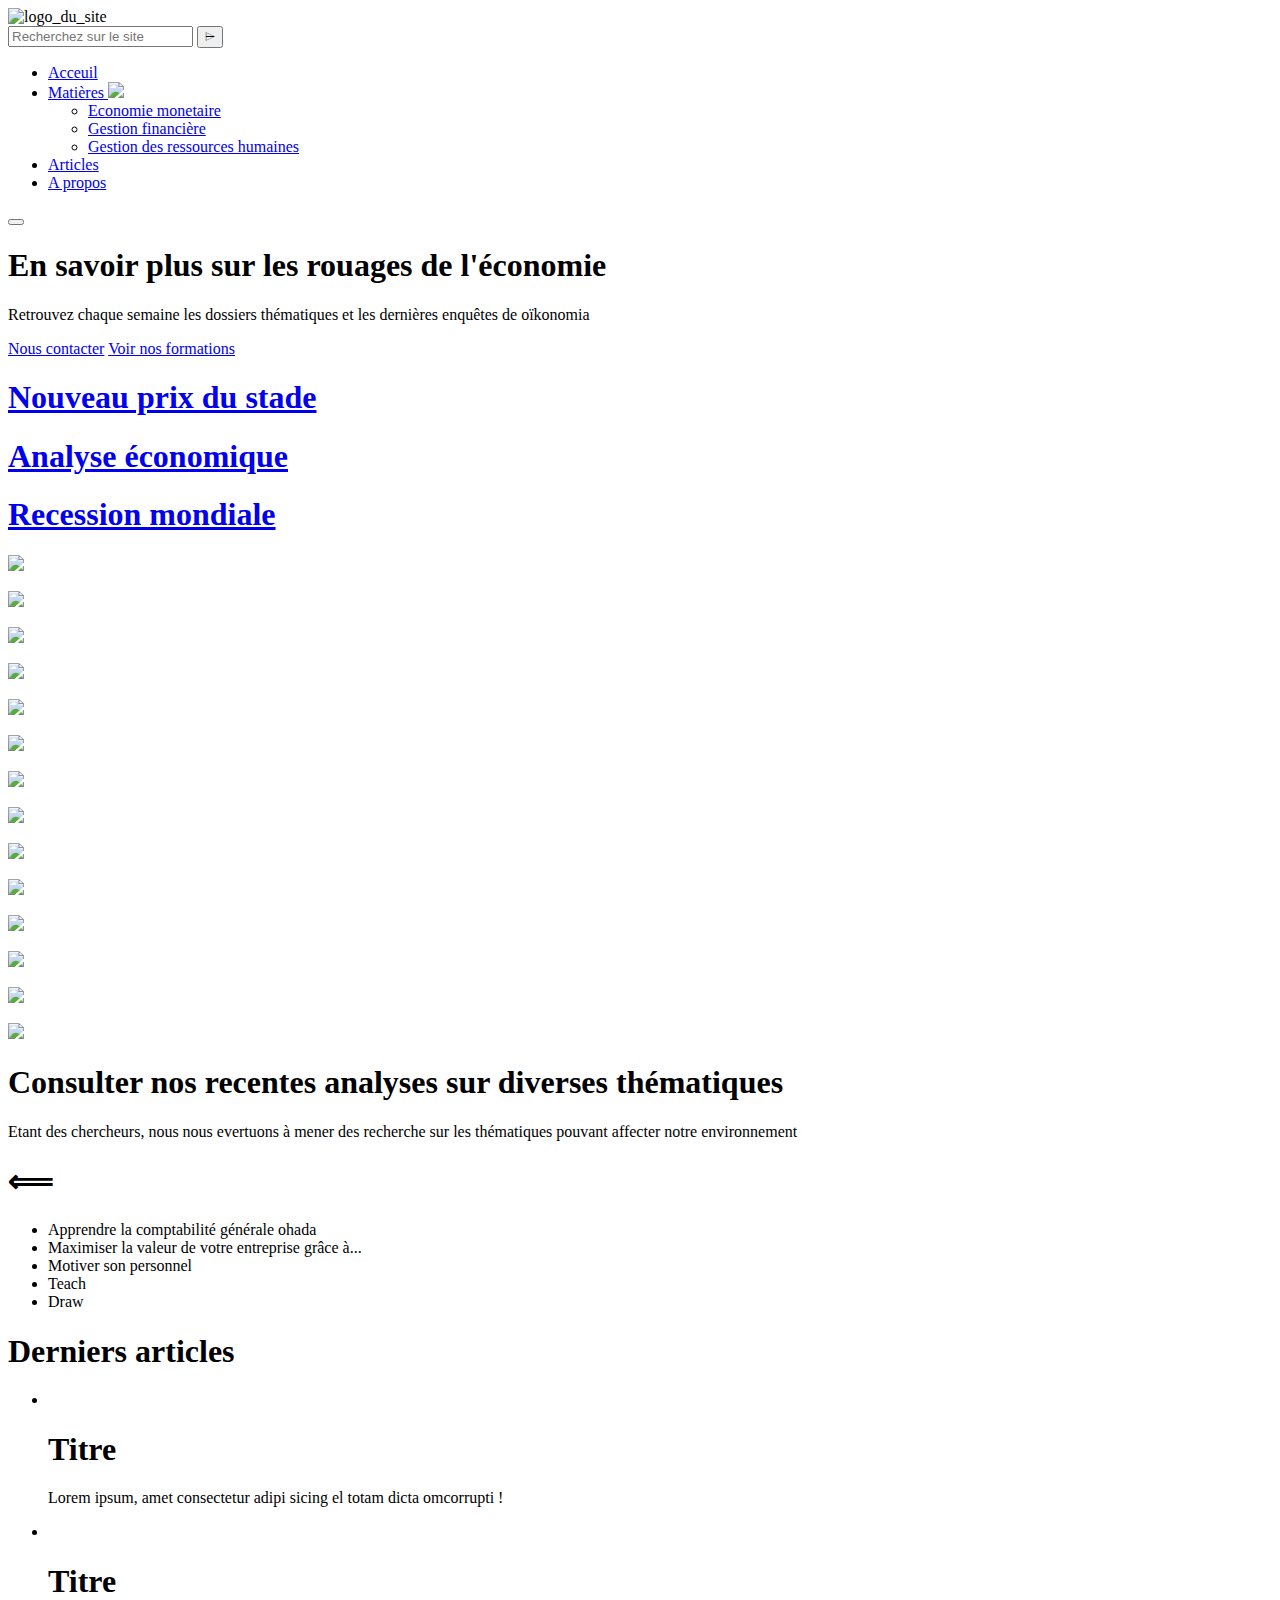
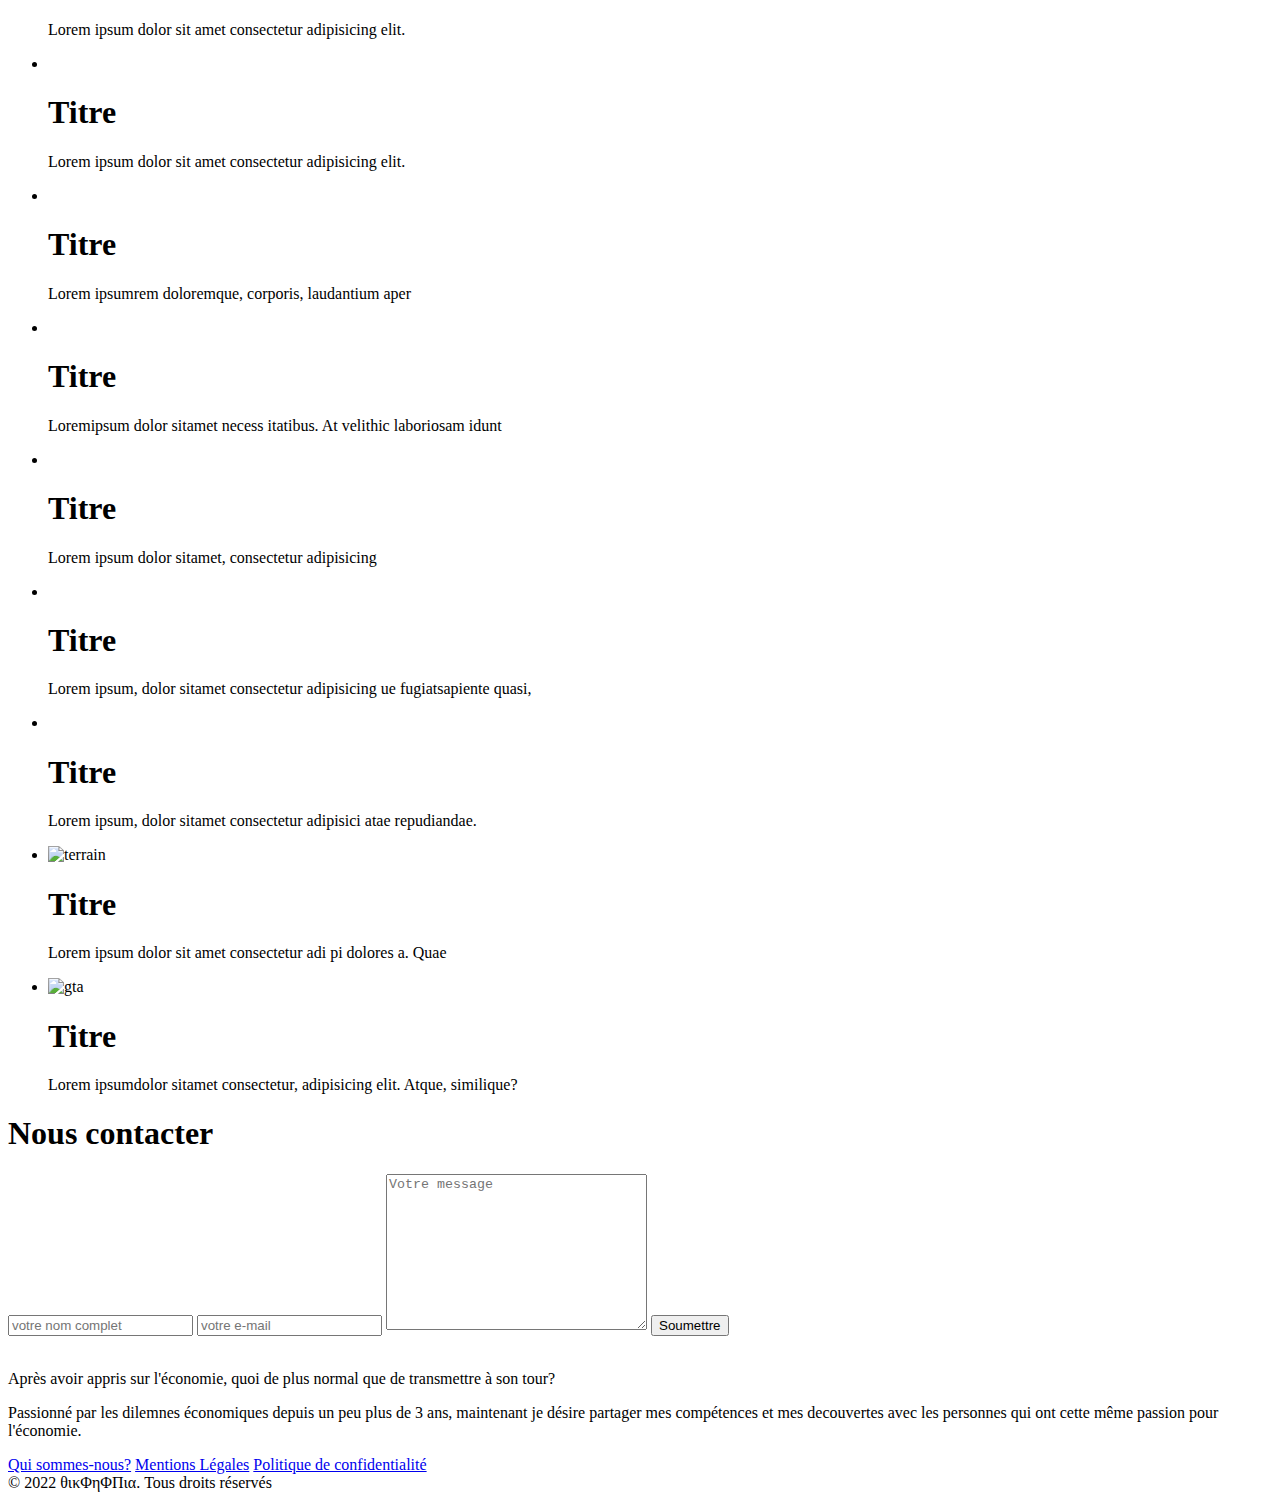
==== index.html @ cb66d0c6 "Add files via upload" ====
<!DOCTYPE html>
<html lang="fr">
<head>
    <meta charset="UTF-8">
    <meta http-equiv="X-UA-Compatible" content="IE=edge">
    <meta name="viewport" content="width=device-width, initial-scale=1.0">
    <title>Eco</title>
    <link rel="shortcut icon" href="icones/oikonomia-logo.svg" type="image/x-icon">

    <!--  -->
    <link rel="stylesheet" href="Owl_carousel/owl.carousel.min.css">
    <link rel="stylesheet" href="Owl_carousel/owl.theme.default.min.css">
    <!--  -->
    <link rel="stylesheet" href="style-1.css">
    <link rel="stylesheet" href="searchbar-style.css">
    <link rel="stylesheet" href="style-main-accueil.css">
    <link rel="stylesheet" href="css-deuxièmeSection.css">
    <link rel="stylesheet" href="css-troisièmeSection.css">
    <link rel="stylesheet" href="style-last.css">
</head>
<body class="scroll-up">
    <header class="header">
        <div class="logo">
            <div>
                <img src="icones/oikos-logos.svg" alt="logo_du_site">
                <!-- <span class="logo-icon"></span> -->
                <!-- <a href="#">&#x03b8;&#x03b9;&#x03ba;&#x03a6;&#x03b7;&#x03a6;&#x03a0;&#x03b9;&#x03b1;</a> -->
            </div>
            <div class="search">
                <div class="icon"></div>
                <form action="#" method="get" id="form-search">
                    <input type="search" name="searchBar" placeholder="Recherchez sur le site" required>
                    <button type="submit" name="btnSearchBar" class="btn">&#x2332;</button>
                </form>
            </div>
        </div>
        <div class="nav">
            <ul class="menu">
                <li class="menu-item"><a href="#" class="link">Acceuil</a></li>
                <li class="menu-item">
                    <a class="sub-btn" href="#">Matières <img src="icones/chevron-bas.svg"></a>
                    <ul class="sub-menu">
                        <li class="sub-item"><a href="#" class="link">Economie monetaire</a></li>
                        <li class="sub-item"><a href="#" class="link">Gestion financière</a></li>
                        <li class="sub-item"><a href="#" class="link">Gestion des ressources humaines</a></li>
                    </ul>
                </li>
                <li class="menu-item"><a href="#" class="link">Articles</a></li>
                <li class="menu-item"><a href="#" class="link">A propos</a></li>
            </ul>
        </div>
        <button class="menu-btn">
                <span class="bar"></span>
        </button>
    </header>

    <main class="main-site main-acceuil">
        <section class="first-section">
            <article class="main-intro"> 
                <div> 
                    <h1 class="titre_accueil">En savoir plus sur les rouages de l'économie</h1>
                    <p>Retrouvez chaque semaine les dossiers thématiques et les
                        dernières enquêtes de oïkonomia
                    </p>
                    <div class="bouton_accueil">
                        <a href="#contactBlock" class="boutton">Nous contacter</a>
                        <a href="#" class="boutton">Voir nos formations</a>
                    </div>
                </div>
            </article>
        </section>
        <section>
            <article class="recent-top-article">
                <a href="#" class="container-recent-article">
                    <h1 class="titre-pub">Nouveau prix du stade</h1>
                    <i class="dateur"></i>
                </a>
                <div class="flex">
                    <a href="#" class="container-recent-article block-1">
                        <h1 class="titre-pub">Analyse économique</h1>
                        <i class="dateur"></i>
                    </a>
                    <a href="#" class="container-recent-article block-2">
                        <h1 class="titre-pub">Recession mondiale</h1>
                        <i class="dateur"></i>
                    </a>
                </div>
            </article>
            <article class="second-article">
                <div class="container owl-carousel-art owl-theme">
                    <p class="card item">
                        <img src="images/carousel-1/card1.jpg">
                    </p>
                    <p class="card item">
                        <img src="images/carousel-1/card2.png">
                    </p>
                    <p class="card item">
                        <img src="images/carousel-1/card3.jfif">
                    </p>
                    <p class="card item">
                        <img src="images/carousel-1/card4.jpg">
                    </p>
                    <p class="card item">
                        <img src="images/carousel-1/card5.JPG">
                    </p>
                    <p class="card item">
                        <img src="images/carousel-1/card1.jpg">
                    </p>
                    <p class="card item">
                        <img src="images/carousel-1/card2.png">
                    </p>
                </div>
                <div class="container owl-carousel-art owl-theme">
                    <p class="card item">
                        <img src="images/carousel-1/card5.jpg">
                    </p>
                    <p class="card item">
                        <img src="images/carousel-1/card2.png">
                    </p>
                    <p class="card item">
                        <img src="images/carousel-1/card4.jpg">
                    </p>
                    <p class="card item">
                        <img src="images/carousel-1/card1.jpg">
                    </p>
                    <p class="card item">
                        <img src="images/carousel-1/card5.JPG">
                    </p>
                    <p class="card item">
                        <img src="images/carousel-1/card2.png">
                    </p>
                    <p class="card item">
                        <img src="images/carousel-1/card3.jfif">
                    </p>
                </div>
            </article>
            <article class="third-article">
                <div> 
                    <h1>Consulter nos recentes analyses sur diverses thématiques</h1>
                    <p>
                        Etant des chercheurs, nous nous evertuons à mener des recherche
                        sur les thématiques pouvant affecter notre environnement
                    </p>
                    <h1 class="arrow-left">&#x27f8</h1>
                </div>
                <ul class="table">
                    <li>Apprendre la comptabilité générale ohada</li>
                    <li>Maximiser la valeur de votre entreprise grâce à...</li>
                    <li>Motiver son personnel</li>
                    <li>Teach</li>
                    <li>Draw</li>
                </ul>
            </article>
            <article class="last-article">
                <h1>Derniers articles</h1>
                <ul class="container-last-article">
                    <li>
                        <img src="images/dernier-article/gamimg-naruto.webp" alt="">
                        <div class="content">
                            <h1>Titre</h1>
                            <p>
                                Lorem ipsum, amet consectetur adipi sicing
                                el totam dicta omcorrupti !
                            </p>
                            <i class="dateur"></i>
                        </div>
                    </li>
                    <li>
                        <img src="images/dernier-article/oikonomia-logo-2.png" alt="">
                        <div class="content">
                            <h1>Titre</h1>
                            <p>
                                Lorem ipsum dolor sit amet consectetur 
                                adipisicing elit.
                            </p>
                            <i class="dateur"></i>
                        </div>
                    </li>
                    <li>
                        <img src="images/dernier-article/photo_2022-08-28_07-38-25.jpg" alt="">
                        <div class="content">
                            <h1>Titre</h1>
                            <p>
                                Lorem ipsum dolor sit amet consectetur adipisicing
                                elit.
                            </p>
                            <i class="dateur"></i>
                        </div>
                    </li>
                    <li>
                        <img src="images/dernier-article/mago_2.jpg" alt="">
                        <div class="content">
                            <h1>Titre</h1>
                            <p>
                                Lorem ipsumrem doloremque, 
                                corporis, laudantium aper
                            </p>
                            <i class="dateur"></i>
                        </div>
                    </li>
                    <li>
                        <img src="images/dernier-article/grand_livre_negociation.png" alt="">
                        <div class="content">
                            <h1>Titre</h1>
                            <p>
                                Loremipsum dolor sitamet
                                necess itatibus. At velithic laboriosam idunt
                            </p>
                            <i class="dateur"></i>
                        </div>
                    </li>
                    <li>
                        <img src="images/Slider3.jpg" alt="">
                        <div class="content">
                            <h1>Titre</h1>
                            <p>
                                Lorem ipsum dolor sitamet, consectetur
                                adipisicing
                            </p>
                            <i class="dateur"></i>
                        </div>
                    </li>
                    <li>
                        <img src="images/dernier-article/mango_1.jpg" alt="">
                        <div class="content">
                            <h1>Titre</h1>
                            <p>
                                Lorem ipsum, dolor sitamet consectetur adipisicing
                                ue fugiatsapiente quasi,
                            </p>
                            <i class="dateur"></i>
                        </div>
                    </li>
                    <li>
                        <img src="images/dernier-article/grand_livre_negociation.png" alt="">
                        <div class="content">
                            <h1>Titre</h1>
                            <p>
                                Lorem ipsum, dolor sitamet consectetur adipisici
                                atae repudiandae.
                            </p>
                            <i class="dateur"></i>
                        </div>
                    </li>
                    <li>
                        <img src="images/dernier-article/terrain.jpg" alt="terrain">
                        <div class="content">
                            <h1>Titre</h1>
                            <p>
                                Lorem ipsum dolor sit amet consectetur adi
                                pi dolores a. Quae
                            </p>
                            <i class="dateur"></i>
                        </div>
                    </li>
                    <li>
                        <img src="images/dernier-article/gta 5 g.jfif" alt="gta">
                        <div class="content">
                            <h1>Titre</h1>
                            <p>
                                Lorem ipsumdolor sitamet consectetur, adipisicing elit. 
                                Atque, similique?
                            </p>
                            <i class="dateur"></i>
                        </div>
                    </li>
                </ul>
            </article>
        </section>
        <!-- <section>
            <article class="main_banniere">
                <img src="icones/icones-new.svg" alt="">
                <img src="icones/vision.svg" alt="">
            </article>
        </section> -->
        <section class="contact" id="contactBlock">
            <h1 class="heading">Nous contacter</h1>
            <form action="traitementForm.php" method="post">
                <input type="text" placeholder="votre nom complet" class="box" required>
                <input type="email" placeholder="votre e-mail" class="box" required>
                <textarea name="" id="" cols="30" rows="10" class="box address" placeholder="Votre message"></textarea>
                <button type="submit" class="btn">Soumettre</button>
            </form>  
        </section>
    </main>

    <footer class="footer">
        <div class="banniere-logo">
            <img src="icones/oikos-logos.svg" alt="">
        </div>
        <div class="footer-description">
            <p>
                Après avoir appris sur l'économie, quoi de plus normal
                que de transmettre à son tour?
            </p>
            <p> 
                Passionné par les dilemnes économiques depuis un peu plus
                de 3 ans, maintenant je désire partager mes compétences et 
                mes decouvertes avec les personnes qui ont cette même passion 
                pour l'économie.
            </p>
            <div class="social">
                <a href="#" class="linkedin"></a>
                <a href="#" class="telegram"></a>
                <a href="#" class="twitter"></a>
                <a href="#" class="youtube"></a>
            </div>
        </div>
        <div class="footer-bottom">
            <div class="mentions">
                <a href="#">Qui sommes-nous?</a>
                <a href="#">Mentions Légales</a>
                <a href="#">Politique de confidentialité</a>
            </div>
            <div class="copyright">&#x00a9; 2022 &#x03b8;&#x03b9;&#x03ba;&#x03a6;&#x03b7;&#x03a6;&#x03a0;&#x03b9;&#x03b1;. Tous droits réservés</div>
        </div>
    </footer>
    <!--  -->
    <script src="Owl_carousel/jquery.min.js"></script>
    <script src="Owl_carousel/owl.carousel.js"></script>
    <!-- My js code -->
    <script src="script.js"></script>
    <!--  -->
    <script src="Owl_carousel/highlight.js"></script>
    <script src="Owl_carousel/app.js"></script>
</body>
</html>
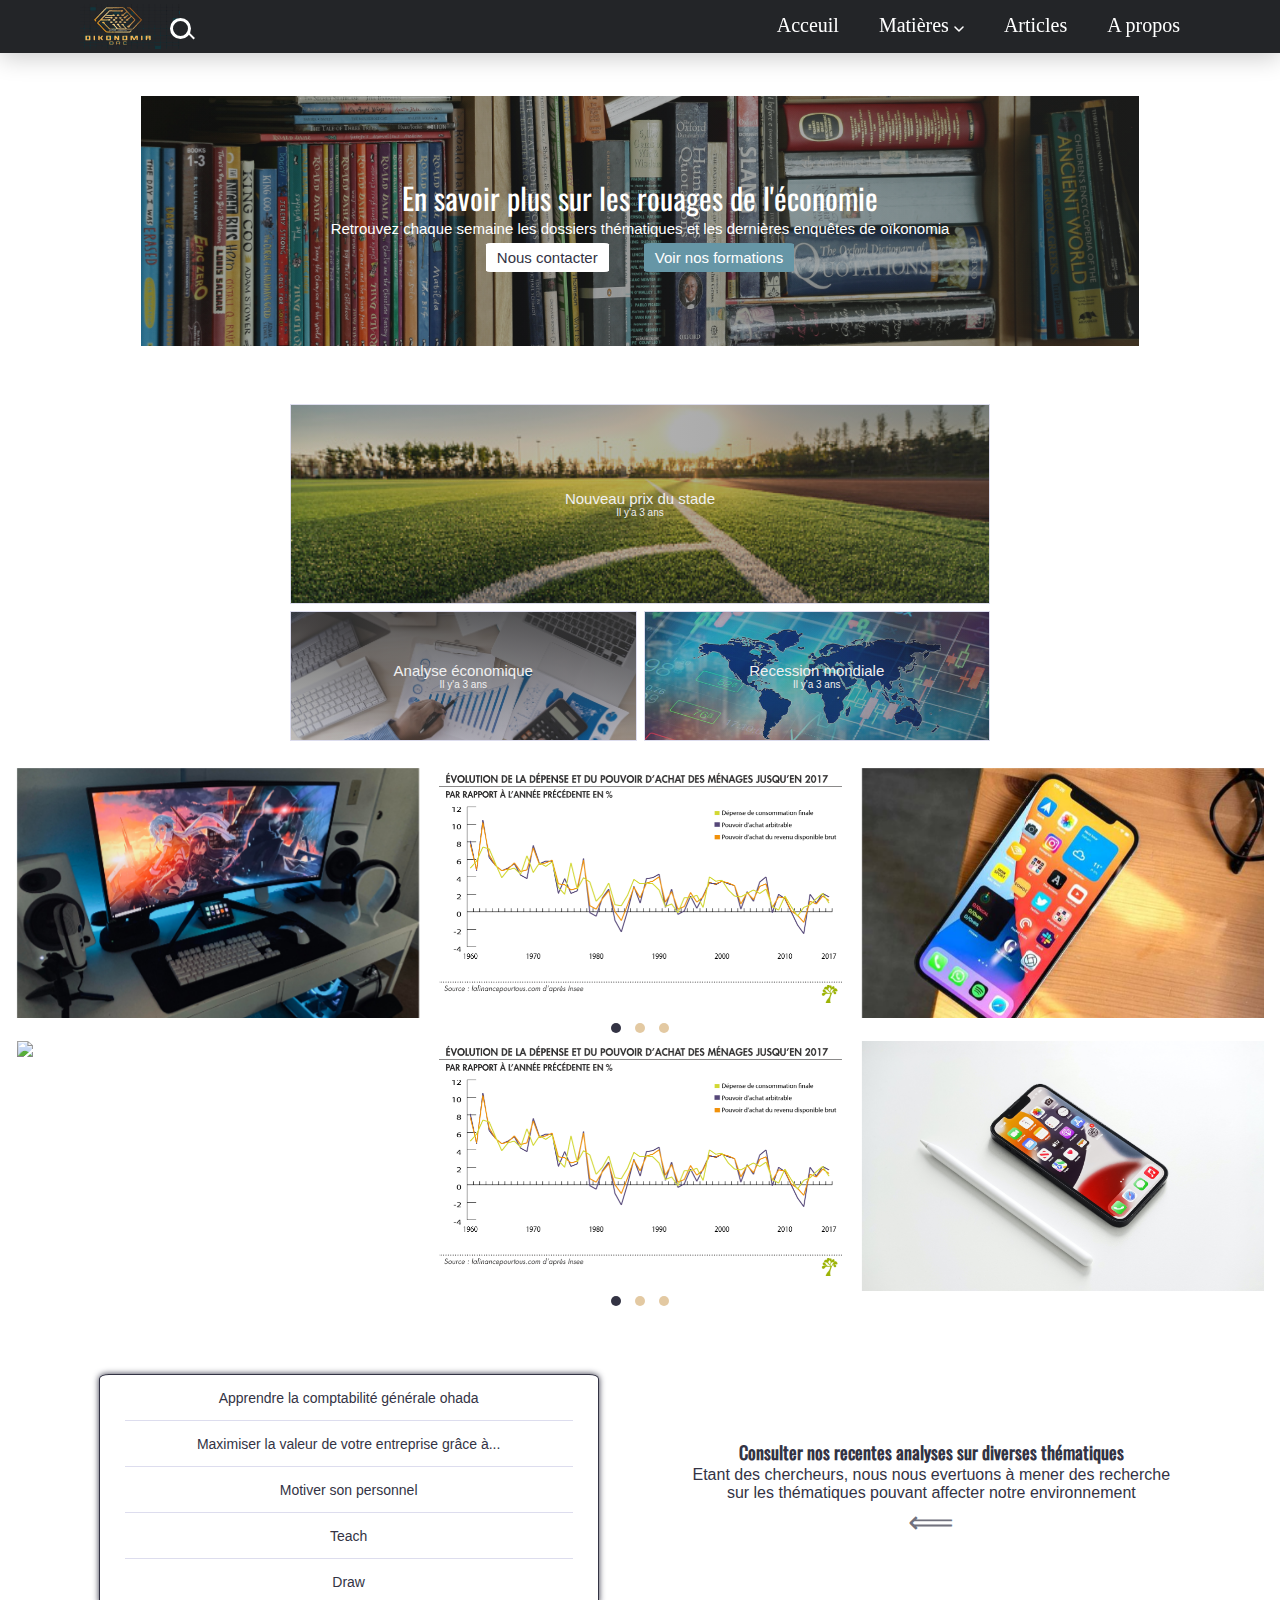
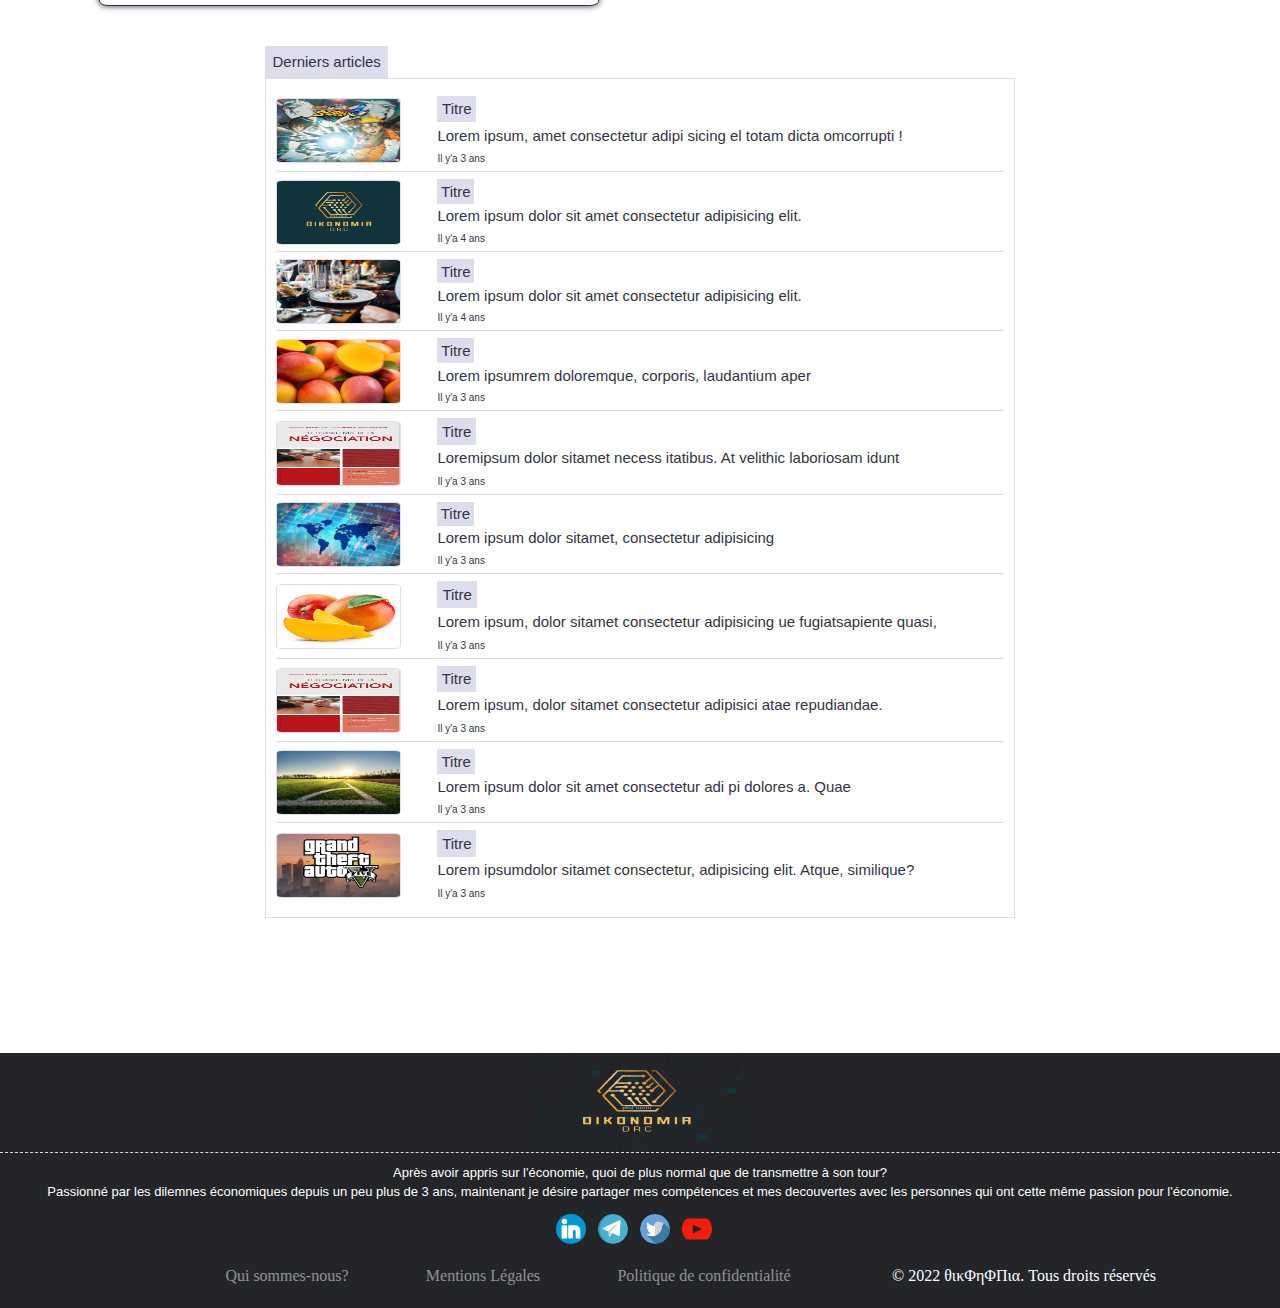
==== commit 5b57a4e7: "Add files via upload" ====
--- a/index.html
+++ b/index.html
@@ -11,6 +11,7 @@
     <link rel="stylesheet" href="Owl_carousel/owl.carousel.min.css">
     <link rel="stylesheet" href="Owl_carousel/owl.theme.default.min.css">
     <!--  -->
+    <link rel="stylesheet" href="config-css.css">
     <link rel="stylesheet" href="style-1.css">
     <link rel="stylesheet" href="searchbar-style.css">
     <link rel="stylesheet" href="style-main-accueil.css">
@@ -63,7 +64,7 @@
                         dernières enquêtes de oïkonomia
                     </p>
                     <div class="bouton_accueil">
-                        <a href="#contactBlock" class="boutton">Nous contacter</a>
+                        <a href="#" class="boutton toggle-modal">Nous contacter</a>
                         <a href="#" class="boutton">Voir nos formations</a>
                     </div>
                 </div>
@@ -136,7 +137,7 @@
             </article>
             <article class="third-article">
                 <div> 
-                    <h1>Consulter nos recentes analyses sur diverses thématiques</h1>
+                    <h1 class="titre-s">Consulter nos recentes analyses sur diverses thématiques</h1>
                     <p>
                         Etant des chercheurs, nous nous evertuons à mener des recherche
                         sur les thématiques pouvant affecter notre environnement
@@ -273,14 +274,20 @@
                 <img src="icones/vision.svg" alt="">
             </article>
         </section> -->
-        <section class="contact" id="contactBlock">
-            <h1 class="heading">Nous contacter</h1>
-            <form action="traitementForm.php" method="post">
-                <input type="text" placeholder="votre nom complet" class="box" required>
-                <input type="email" placeholder="votre e-mail" class="box" required>
-                <textarea name="" id="" cols="30" rows="10" class="box address" placeholder="Votre message"></textarea>
-                <button type="submit" class="btn">Soumettre</button>
-            </form>  
+        <section class="contact">
+            <div class="modals-container">
+                <div class="overlay"></div>
+                <div class="modales" role="dialog" aria-label="boite-modale">
+                    <h1 class="close-modal toggle-modal" aria-label="close-modal">&#10006;</h1>
+                    <h1 class="heading">Contactez-nous</h1>
+                    <form action="traitementForm.php" method="post">
+                        <input type="text" placeholder="Votre nom complet" class="box" required>
+                        <input type="email" placeholder="Votre e-mail" class="box" required>
+                        <textarea name="" id="" cols="30" rows="10" class="box address" placeholder="Votre message"></textarea>
+                        <button type="submit" class="btn">Soumettre</button>
+                    </form>
+                </div>  
+            </div>
         </section>
     </main>
 
--- a/config-css.css
+++ b/config-css.css
@@ -0,0 +1,107 @@
+/* font */
+
+@font-face {
+    font-family: oswald ;
+    src: url(font/Oswald-Regular.ttf);
+}
+
+/* font */
+
+/* variable */
+:root {
+    --theme-vert: #6696a6;
+    --theme-blanc: #fff;
+    --theme-noir: #334;
+}
+/* variable */
+
+/* reset */
+
+html, body, div, span, applet, object, iframe,
+h1, h2, h3, h4, h5, h6, p, blockquote, pre,
+a, abbr, acronym, address, big, cite, code,
+del, dfn, em, img, ins, kbd, q, s, samp,
+small, strike, strong, sub, sup, tt, var,
+b, u, i, center,
+dl, dt, dd, ol, ul, li,
+fieldset, form, label, legend,
+table, caption, tbody, tfoot, thead, tr, th, td,
+article, aside, canvas, details, embed, 
+figure, figcaption, footer, header, hgroup, 
+menu, nav, output, ruby, section, summary,
+time, mark, audio, video {
+	margin: 0;
+	padding: 0;
+	border: 0;
+	font-size: 100%;
+	font: inherit;
+	vertical-align: baseline;
+}
+/* HTML5 display-role reset for older browsers */
+article, aside, details, figcaption, figure, 
+footer, header, hgroup, menu, nav, section {
+	display: block;
+}
+
+ol, ul {
+	list-style: none;
+}
+blockquote, q {
+	quotes: none;
+}
+blockquote:before, blockquote:after,
+q:before, q:after {
+	content: '';
+	content: none;
+}
+
+a {
+    text-decoration: none;
+    color: inherit;
+}
+
+/* mine reset */
+* {
+    margin: 0;
+    padding: 0;
+    box-sizing: border-box;
+    font-family:Arial, Helvetica, sans-serif;
+}
+
+html::-webkit-scrollbar {
+    width: 7.5px;
+}
+
+html::-webkit-scrollbar-thumb {
+    background: rgb(35, 37, 43, .7);
+}
+
+html::-webkit-scrollbar-track {
+    background: #dde;
+}
+
+/*  */
+body {
+    font-size: 12px;
+    width: 100vw;
+    overflow-x: hidden;
+}
+
+.scroll-down header {
+    transform: translate3d(0, -100%, 0);
+}
+
+.scroll-up header {
+    filter: drop-shadow(0 -10px -20px rgb(170, 170, 170));
+    -webkit-filter: drop-shadow(0 -10px -20px rgb(170, 170, 170));
+    -moz-filter: drop-shadow(0 -10px -20px rgb(170, 170, 170));
+    -o-filter: drop-shadow(0 -10px -20px rgb(170, 170, 170));
+    -ms-filter: drop-shadow(0 -10px -20px rgb(170, 170, 170));
+}
+
+.titre-s {
+    font-family: oswald, sans-serif;
+    font-weight: 600;
+    font-size: 18px;
+    line-height: 1.5;
+}--- a/style-1.css
+++ b/style-1.css
@@ -0,0 +1,267 @@
+
+/* header css début */
+
+
+header {
+    z-index: 999;
+    position: fixed;
+    top: 0;
+    left: 0;
+    width: 100%;
+    display: flex;
+    justify-content: space-between;
+    align-items: center;
+    background: #232528;
+    box-shadow: 0 5px 25px rgb(0 0 0 / 20%);
+    padding: 0 80px;
+    transition: .6s;
+}
+
+/* logo */
+
+.logo {
+    display: flex;
+    align-items: center;
+    overflow: hidden;
+}
+
+.logo > div {
+    display: flex;
+    align-items: center;
+}
+
+.logo img {
+    /* display: block; */
+    /* background: url(icones/oikos-logos.svg) center center / cover no-repeat; */
+    width: 80px;
+    /* height: 70px; */
+    /* padding: 0 50px; */
+    transform: scale(1.5);
+}
+
+.logo a {
+    color: #fff;
+    font-size: 2em;
+    font-weight: 500;
+    text-decoration: none;
+    letter-spacing: 2px;
+    user-select: none;
+}
+
+/* navbar */
+
+.nav {
+    position: relative;
+    line-height: 50px;
+}
+
+.nav .menu {
+    position: relative;
+    display: flex;
+    justify-content: center;
+    list-style: none;
+    user-select: none;
+}
+
+.menu-item > a {
+    color: #fff;
+    font-size: 20px;
+    text-decoration: none;
+    margin: 20px;
+    padding: 25px 0;
+}
+
+.menu-item > a:hover {
+    color: #469dff;
+    transition: .3s;
+}
+
+.menu-item .sub-menu {
+    position: absolute;
+    background: #232528;
+    top: 50px;
+    line-height: 40px;
+    list-style: none;
+    border-radius: 0 0 8px 8px;
+    box-shadow: 0 5px 25px rgb(0 0 0 / 20%);
+    pointer-events: none;
+    transform: translateY(20px);
+    opacity: 0;
+    transition: .3s;
+    transition-property: transform, opacity;
+}
+
+.menu-item:hover .sub-menu {
+    pointer-events: all;
+    transform: translateY(0);
+    opacity: 1;
+}
+
+.menu-item .sub-menu .sub-item {
+    position: relative;
+    padding: 7px 0;
+    cursor: pointer;
+    box-shadow: inset 0px -30px 5px -30px rgba(255, 255, 255, .1);
+}
+
+.menu-item .sub-menu .sub-item > a {
+    color: #fff;
+    font-size: 14px;
+    text-decoration: none;
+    padding: 15px 30px;
+}
+
+.menu-item .sub-menu .sub-item:hover {
+    background: #4080ef;
+}
+
+.menu-item .sub-menu .sub-item:last-child {
+    border-radius: 0 0 8px 8px;
+}
+
+.menu-btn {
+    display: none;
+}
+
+
+/* responsive nav */
+
+@media screen and (max-width:1030px) {
+
+    .nav .menu {
+        position: fixed;
+        display: block;
+        background: rgb(35, 37, 43, .9);
+        min-width: 350px;
+        height: 100vh;
+        top: 0;
+        right: -100%;
+        padding: 90px 50px;
+        visibility: hidden;
+        overflow-y: auto;
+        text-align: center;
+        transition: .5s;
+        transition-property: right, visibility;
+    }
+
+    .nav .menu.show-nav {
+        right: 0;
+        visibility: visible;
+        width: 100%;
+    }
+
+    .menu-item {
+        position: relative;
+    }
+
+    .menu-item > a:hover {
+        letter-spacing: .15em;
+    }
+
+    .menu-item .sub-menu {
+        opacity: 1;
+        position: relative;
+        top: 0;
+        transform: translateX(10px);
+        background: rgba(255, 255, 255, .1);
+        border-radius: 5px;
+        overflow: hidden;
+        height: 0;
+        visibility: hidden;
+        transition: .3s;
+        transition-property: visibility, height;
+    }
+
+    @keyframes slide {
+        0% {
+            transform: translateY(4px);
+        }
+        50% {
+            transform: translateY(2px);
+        }
+        100% {
+            transform: translateY(0);
+        }
+    }
+
+    .menu-item .sub-menu.active {
+        visibility: visible;
+        height: 100%;
+        animation: slide 3s;
+    }
+
+    .menu-item:hover .sub-menu {
+        transform: translateX(10px);
+    }
+
+    .menu-item .sub-menu .sub-item {
+        box-shadow: none;
+    }
+
+    .menu-item .sub-menu .sub-item:hover {
+        background: none;
+    }
+
+    .menu-item .sub-menu .sub-item a:hover {
+        color: #4080ef;
+        transition: .3s;
+    }
+
+    .menu-btn {
+        position: relative;
+        width: 38px;
+        height: 35px;
+        background: transparent;
+        border: none;
+        cursor: pointer;
+        display: block;
+    }
+
+    .bar {
+        display: block;
+        width: 38px;
+        height: 4px;
+        border-radius: 3px;
+        background: #fff;
+        transition: all .5s ease-in-out;
+    }
+
+    .bar::before, .bar::after {
+        content: '';
+        width: 38px;
+        height: 4px;
+        position: absolute;
+        left: 0;
+        background: #fff;
+        border-radius: 3px;
+        transition: all .5s ease-in-out;
+    }
+
+    .bar::before {
+        transform: translateY(-10px);
+    }
+
+    .bar::after {
+        transform: translateY(10px);
+    }
+
+    .active .bar {
+        width: 0;
+        background: transparent;
+    }
+
+    .active .bar::before {
+        transform: rotate(45deg);
+    }
+
+    .active .bar::after {
+        transform: rotate(-45deg);
+    }
+
+
+    header {
+        padding: 10px 15px;
+    }
+}
+
+/* header css fin */--- a/searchbar-style.css
+++ b/searchbar-style.css
@@ -0,0 +1,155 @@
+
+.search {
+    position:relative;
+    width: 45px;
+    height: 45px;
+    /* left: 5%; */
+    border-radius: 45px;
+    transition: .5s;
+    overflow: hidden;
+}
+
+.search.active {
+    width: 360px;
+    height: 40px;
+    background: #fff;
+}
+
+.search .icon {
+    position: absolute;
+    top: 0;
+    left: 0;
+    width: 3.75em;
+    height: 3.75em;
+    border-radius: 45px;
+    display: flex;
+    justify-content: center;
+    align-items: center;
+    cursor: pointer;
+}
+
+.search .icon::before {
+    content: '';
+    position: absolute;
+    width: 15px;
+    height: 15px;
+    border: 3px solid #fff;
+    border-radius: 50%;
+    transform: translate(-2px, 2px);
+}
+
+.search .icon::after {
+    content: '';
+    position: absolute;
+    width: 2.25px;
+    height: 9px;
+    background:#fff;
+    transform: translate(9px, 9px) rotate(315deg);
+}
+
+.search.active .icon {
+    position: absolute;
+    top: 50%;
+    transform: translateY(-50%);
+    right: 15px;
+    cursor: pointer;
+    display: flex;
+    justify-content: center;
+    align-items: center;
+}
+
+.search.active .icon::before {
+    content: '';
+    width: 2px;
+    height: 25px;
+    background: #999;
+    border: none;
+    border-radius: 0;
+    transform: rotate(45deg);
+}
+
+.search.active .icon::after {
+    content: '';
+    width: 2px;
+    height: 25px;
+    background: #999;
+    transform: rotate(315deg);
+}
+
+.search form {
+    position: relative;
+    left: 45px;
+    display: flex;
+    justify-content: center;
+    align-items: center;
+    width: 300px;
+    height: 40px;
+}
+
+.search form input {
+    position: absolute;
+    top: 0;
+    width: 100%;
+    height: 100%;
+    font-size: 1.4em;
+    font-style: italic;
+    border: none;
+    outline: none;
+    padding: 10px 0;
+}
+
+.btn {
+    position: absolute;
+    top: 0;
+    bottom: 0;
+    right: 0;
+    font-size: 3.1em;
+    width: 20%;
+    color: beige;
+    background: rgb(102, 150, 166, .7);
+    border: solid 1px #ddd;
+    border-radius: 45px;
+    cursor: pointer;
+    display: flex;
+    justify-content: center;
+    align-items: center;
+    transform: translateX(15px);
+    transition: .3s;
+    transition-property: color;
+}
+
+.btn:hover {
+    background: rgb(102, 150, 166, .9);
+    color: #334;
+    transition: .3s;
+    transition-property: color;
+}
+
+
+@media screen and (max-width:1055px) {
+   
+    .search, .btn {
+        /* border-radius: 0; */
+    }
+
+    .search.active {
+        position: absolute;
+        top: 62.5px;
+        right: 0;
+        left: 0;
+        width: 290px;
+        margin: auto;
+        border: solid 1px rgb(51 51 68/60%);
+        box-shadow: 0 0 1px rgb(51 51 68);
+        transition: .2s;
+    }
+
+    .search.active:hover {
+        border: solid 1px #ddd;
+        box-shadow: 0 0 1px blue;
+    }
+
+    .search form {
+        width: 230px;
+    }
+}--- a/style-main-accueil.css
+++ b/style-main-accueil.css
@@ -0,0 +1,116 @@
+.main-site {
+    position: relative;
+    top: 70px;
+    color: #334;
+    font-size: 12px;
+    margin-bottom: 10%;
+}
+
+main > section {
+    min-width: 100vw;
+    min-height: fit-content;
+}
+
+.main-site > section {
+    padding: 2% 1rem;
+}
+
+.main-intro {
+    display: flex;
+    align-items: center;
+    justify-content: center;
+    height: 200px;
+    text-align: center;
+    color: #fff;
+    background: linear-gradient(to left, rgb(51, 51, 51, .5), #3334), url(images/bannieres/banniere1.jpg) center center / cover no-repeat;
+}
+
+.titre_accueil {
+    font-size: 2em;
+    font-family: oswald;
+    font-weight: normal;
+}
+
+.bouton_accueil {
+    text-align: center;
+    padding-top: 2%;
+}
+
+.bouton_accueil .boutton {
+    padding: 5px 10px;
+    border-radius: 5%;
+    border-style: none;
+    border: solid 1px #fff;
+    background: #fff;
+    color: #334;
+    margin-right: 5%;
+    cursor: pointer;
+    user-select: none;
+    text-decoration: none;
+}
+
+.bouton_accueil .boutton:last-of-type {
+    background: #6696a6;
+    border: solid 1px #6696a6;
+    color: #fff;
+    margin-right: 0;
+    transition: .2s;
+    transition-property: color;
+}
+
+.bouton_accueil .boutton:last-of-type:hover {
+    background: #fff;
+    color: #334;
+}
+
+.main_banniere {
+    display: flex;
+    align-items: center;
+    background: #87ceeb4d;
+    user-select: none;
+    /* width: 390px; */
+    width: 100%;
+    margin: 5% auto;
+}
+
+.main_banniere img {
+    width: 230px;
+    width: 60%;
+    height: 150px;
+}
+
+.main_banniere img:first-of-type {
+    transform: skewX(20deg) rotateX(40deg);
+    /*  */
+    width: 40%;
+}
+
+
+
+
+@media screen and (min-width:800px) {
+    .main-site {
+        font-size: 15px;
+    }
+
+    .first-section {
+        display: flex;
+        align-items: center;
+        justify-content: space-evenly;
+    }
+
+    .main-intro {
+        width: 80%;
+        height: 250px;
+        margin: auto;
+        background: linear-gradient(to left, rgb(51, 51, 51, .5), #3334), url(images/bannieres/banniere11.jpg) center center / cover no-repeat;
+    }
+
+    .main_banniere {
+        margin: 0;
+        width: 60%;
+        height: 250px;
+        border-radius: 100%;
+    }
+
+}--- a/css-deuxièmeSection.css
+++ b/css-deuxièmeSection.css
@@ -0,0 +1,158 @@
+
+/* article 1 */
+.container-recent-article {
+    width: 100%;
+    height: 200px;
+    background: linear-gradient(to left, rgb(51, 51, 51, .5), #3334), url(images/terrain.jpg) center center / cover no-repeat;
+    margin: 1% auto;
+    border: solid #dde 1px;
+    /* */
+    display: flex;
+    flex-direction: column;
+    justify-content: center;
+    align-items: center;
+    text-align: center;
+    color: #f0f0f0;
+    text-decoration: none;
+}
+    
+.container-recent-article:hover {
+    transform: scale(.95);
+    transition: .2s;
+}
+
+.flex {
+    display: flex;
+    width: 100%;
+    margin: 0 auto;
+}
+
+.container-recent-article.block-1, .container-recent-article.block-2 {
+    height: 130px;
+    margin: 0 1% 1% 0;
+    background: linear-gradient(rgb(51, 51, 51, .8), #3334), url(images/Comptabilité-V2.jpg) center center / cover no-repeat;
+}
+
+.container-recent-article.block-2 {
+    margin: 0;
+    background: linear-gradient(to left, rgb(51, 51, 51, .5), #3334), url(images/Slider3.jpg) center center / cover no-repeat;
+}
+
+.container-recent-article h1 {
+    font-size: 15px;
+}
+
+.dateur {
+    font-size: 10px;
+}
+
+    /* article2  */
+
+.second-article {
+    padding: 20px 0;
+}
+
+.container .card {
+    /* width: 400px; */
+    height: 250px;
+    margin: auto;
+    position: relative;
+}
+
+.container .card img {
+    position: absolute;
+}
+
+.container .card:hover::after {
+    content: '';
+    display: block;
+    position: absolute;
+    width: 100%;
+    height: 100%;
+    background: rgb(51, 51, 68, .5);
+}
+
+/* article3 */
+
+.last-article h1 {
+    background: #dde;
+    padding: 1%;
+    width: max-content;
+}
+
+.last-article p {
+    text-align: justify;
+    padding: 1% 0;
+}
+
+.container-last-article {
+    list-style: none;
+}
+
+.container-last-article > li {
+    position: relative;
+    display: flex;
+    align-items: center;
+    padding: 7px 0;
+}
+
+.container-last-article > li::after {
+    content: '';
+    display: block;
+    width: 100%;
+    background: #dde;
+    height: 1px;
+    margin: auto;
+    position: absolute;
+    bottom: 0;
+    left: 0;
+    right: 0;
+}
+
+.container-last-article > li:hover {
+    background: rgb(221, 221, 221, .4);
+    color: #334;
+    cursor: pointer;
+    transition: .2s;
+}
+
+.container-last-article > li img {
+    width: 125px;
+    height: 65px;
+    min-width: 125px;
+    border: solid 1px #dde;
+    border-radius: 5%;
+    margin-right: 5%;
+    user-select: none;
+}
+
+.container-last-article > li img:hover {
+    transform: rotate(1.2deg) scale(.9);
+}
+
+@media screen and (min-width:800px) {
+
+    /* g */
+
+    .recent-top-article {
+        width: 700px;
+        margin: auto;
+    }
+
+    /* last-article */
+    .last-article {
+        width: 750px;
+        margin: auto;
+    }
+
+    .container-last-article {
+        border: solid 1px #dde;
+        padding: 10px;
+        position: relative;
+    }
+
+    .container-last-article > li:last-of-type::after {
+        display: none;
+    }
+    
+}--- a/css-troisièmeSection.css
+++ b/css-troisièmeSection.css
@@ -0,0 +1,264 @@
+/* quatrième section */
+.third-article {
+    margin: 20px 0;
+}
+
+.third-article > div {
+    text-align: center;
+    font-size: 14px;
+}
+
+.arrow-left {
+    display: none;
+}
+
+.table {
+    box-shadow: 0 0 .5rem #334;
+    border-radius: 2%;
+    margin: 15px auto;
+    list-style: none;
+}
+
+.table li {
+    position: relative;
+    display: block;
+    padding: 15px 1px;
+    text-align: center;
+    font-size: 14px;
+}
+
+.table li::after {
+    content: '';
+    display: block;
+    width: 90%;
+    background: #dde;
+    height: 1px;
+    margin: auto;
+    position: absolute;
+    bottom: 0;
+    left: 0;
+    right: 0;
+}
+
+.table li:last-of-type::after {
+    display: none;
+}
+
+.table li:hover {
+    background: rgb(221, 221, 221, .5);
+    color: #334;
+    cursor: pointer;
+    transition: .2s;
+}
+
+.table li:first-of-type:hover {
+    border-top-left-radius: 2%;
+    border-top-right-radius: 2%;
+}
+
+.table li:last-of-type:hover {
+    border-bottom-left-radius: 2%;
+    border-bottom-right-radius: 2%;
+}
+
+@media screen and (min-width:800px) {
+   
+    .third-article {
+        display: flex;
+        flex-wrap: wrap;
+        flex-direction: row-reverse;
+        align-items: center;
+        justify-content: space-evenly;
+    }
+
+    .third-article > div {
+        width: 500px;
+        text-align: center;
+        font-size: 16px;
+    }
+
+    .arrow-left {
+        display: block;
+        transform: scale(2);
+        color: rgb(51 51 68 / 70%);
+        margin: 10px 0;
+    }
+
+    @media screen and (max-width:1018px) {
+        .arrow-left {
+            display: none;
+        }
+    }
+
+    .table {
+        width: 500px;
+        margin: 20px 0;
+        box-shadow: 0 0 0.4rem #334;
+        border: solid .2px #334;
+    }
+}
+
+
+
+/* formulaire  */
+
+
+.contact{
+    background: #fff;
+}
+
+.contact .heading{
+    font-weight: 600;
+    font-size: 16px;
+    text-align: center;
+    padding: 10px 0;
+}
+
+
+.contact  form{
+    background: none;
+    padding:.5rem 2rem;
+    display: flex;
+    justify-content: space-between;
+    flex-wrap: wrap;
+    align-items: flex-start;
+}
+
+.contact  form .box{
+    height: 30px;
+    width: 100%;
+    border: 1px solid #eee;
+    padding: 5px;
+    margin: 5px 0;
+    font-size: 1em;
+    color:#333;
+    background: rgb(221, 221, 238, .7);;
+    text-transform: none;
+}
+
+.contact form .box:focus{
+    outline: none;
+    border-color: lightslategrey;
+}
+
+.contact form .address{
+    height:100px;
+    padding:0 5px;
+    resize: none;
+    width:100%;
+}
+
+.contact form .btn{
+    padding:10px 50px;
+    font-size: 1.2em;
+    color:#fff;
+    background: #6696a6;
+    border-radius: 5rem;
+    margin-top: 5px;
+    cursor: pointer;
+    box-shadow: 0 .1rem .3rem rgba(0,0,0,.3);
+    position: relative;
+    overflow: hidden;
+    transform: translate(0);
+    z-index: 0;
+}
+
+.contact form .btn:hover{
+    background:#fff;
+    color:#333;
+}
+
+
+
+@media screen and (min-width:800px) {
+    .contact form {
+        width: 700px;
+        margin: auto;
+        justify-content: center;
+    }
+
+    .contact form .box{
+        width:49%;
+        margin-right: 1%;
+    }
+
+    .contact form textarea {
+        width: 100%!important;
+    }
+
+    .modales {
+        width: max-content!important;
+    }
+}
+
+.modals-container {
+    color: black;
+    visibility: hidden;
+    position: fixed;
+    top: 0;
+    left: 0;
+    width: 100vw;
+    height: 100vh;
+    transition: visibility .4s;
+    user-select: none;
+    z-index: 30000;
+}
+
+.modals-container.active {
+    visibility: visible;
+}
+
+.overlay {
+    opacity: 0;
+    position: absolute;
+    width: 100%;
+    height: 100%;
+    background: #333333d3;
+    user-select: none;
+    transition: opacity .4s .2s ease-out;
+    z-index: 20000;
+}
+
+.modals-container.active .overlay {
+    opacity: 1;
+    transition: opacity .4s ease-out;
+}
+
+.modales {
+    user-select: none;
+    opacity: 0;
+    width: 90vw;
+    padding: 15px 0;
+    background: rgb(253, 250, 250);
+    border-radius: 5px;
+    border: solid .1px rgba(221, 221, 238, 0.5);
+    box-shadow: 0 0 5px rgba(51, 51, 51, 0.5);
+    position: absolute;
+    top: 40%;
+    left: 50%;
+    transform: translate(-50%, calc(-50% - 50px));
+    transition: opacity .4s ease-out, transform .4s ease-out;
+    z-index: 20001;
+}
+
+.modals-container.active .modales {
+    opacity: 1;
+    transform: translate(-50%, -50%);
+    transition: opacity .4s .2s ease-out, transform .4s .2s ease-out;
+}
+
+.close-modal {
+    border: none;
+    font-size: 1.6em;
+    position: absolute;
+    top: 5px;
+    right: 10px;
+    cursor: pointer;
+    background: transparent;
+    color: #666;
+    user-select: none;
+}
+
+.close-modal:hover {
+    color: #334;
+}--- a/style-last.css
+++ b/style-last.css
@@ -0,0 +1,110 @@
+.footer {
+    /* position: absolute;
+    position: relative;
+    bottom: 0; */
+    background: #232528;
+    color: #fff;
+}
+
+.banniere-logo {
+    /* background: url(icones/oikos-logos.svg) center center / cover no-repeat; */
+    width: 100vw;
+    height: 150px;
+    border-bottom: dashed .2px #ddd;
+    text-align: center;
+}
+
+.banniere-logo img {
+    width: 60vw;
+    height: -webkit-fill-available;
+}
+
+.footer-description {
+    padding: 10px 30px;
+}
+
+.footer-description p {
+    font-size: 13px;
+    text-align: center;
+    /* text-indent: .5cm; */
+    line-height: 1.5;
+    font-family: sans-serif;
+    /* font-weight: 700; */
+}
+
+.social {
+    display: flex;
+    align-items: center;
+    justify-content: center;
+    padding-top: 1em;
+}
+
+.social a {
+    display: block;
+    width: 30px;
+    height: 30px;
+    border-radius: 50%;
+    margin-right: 1em;
+    background: url(icones/linkedin-linked-in-svgrepo-com.svg) center center / cover no-repeat;
+}
+
+.social a:hover {
+    opacity: .6;
+    transform: scale(.95);
+}
+
+.social a.telegram {
+    background: url(icones/telegram-svgrepo-com.svg) center center / cover no-repeat;
+}
+
+.social a.twitter {
+    background: url(icones/twitter-svgrepo-com.svg) center center / cover no-repeat;
+}
+
+.social a.youtube {
+    background: url(icones/youtube-svgrepo-com.svg) center center / cover no-repeat;
+}
+
+.footer-bottom {
+    text-align: center;
+    font-size: 16px;
+    padding-bottom: 10px;
+}
+
+.mentions {
+    display: flex;
+    justify-content: space-evenly;
+    flex-wrap: wrap;
+    padding: 10px 40px;
+}
+
+.mentions a {
+    padding: 0 1em;
+    text-decoration: none;
+    font-size: inherit;
+    line-height: 1.5;
+    color: rgb(255, 255, 255, .5);
+    transition: .2s;
+    transition-property: color;
+}
+
+.mentions a:hover {
+    color: #fff;
+}
+
+@media screen and (min-width:800px) {
+    .banniere-logo {
+        height: 100px;
+    }
+
+    .footer-bottom {
+        display: flex;
+        align-items: center;
+        justify-content: center;
+        width: 100vw;
+    }
+
+    .mentions {
+        width: 60%;
+    }
+}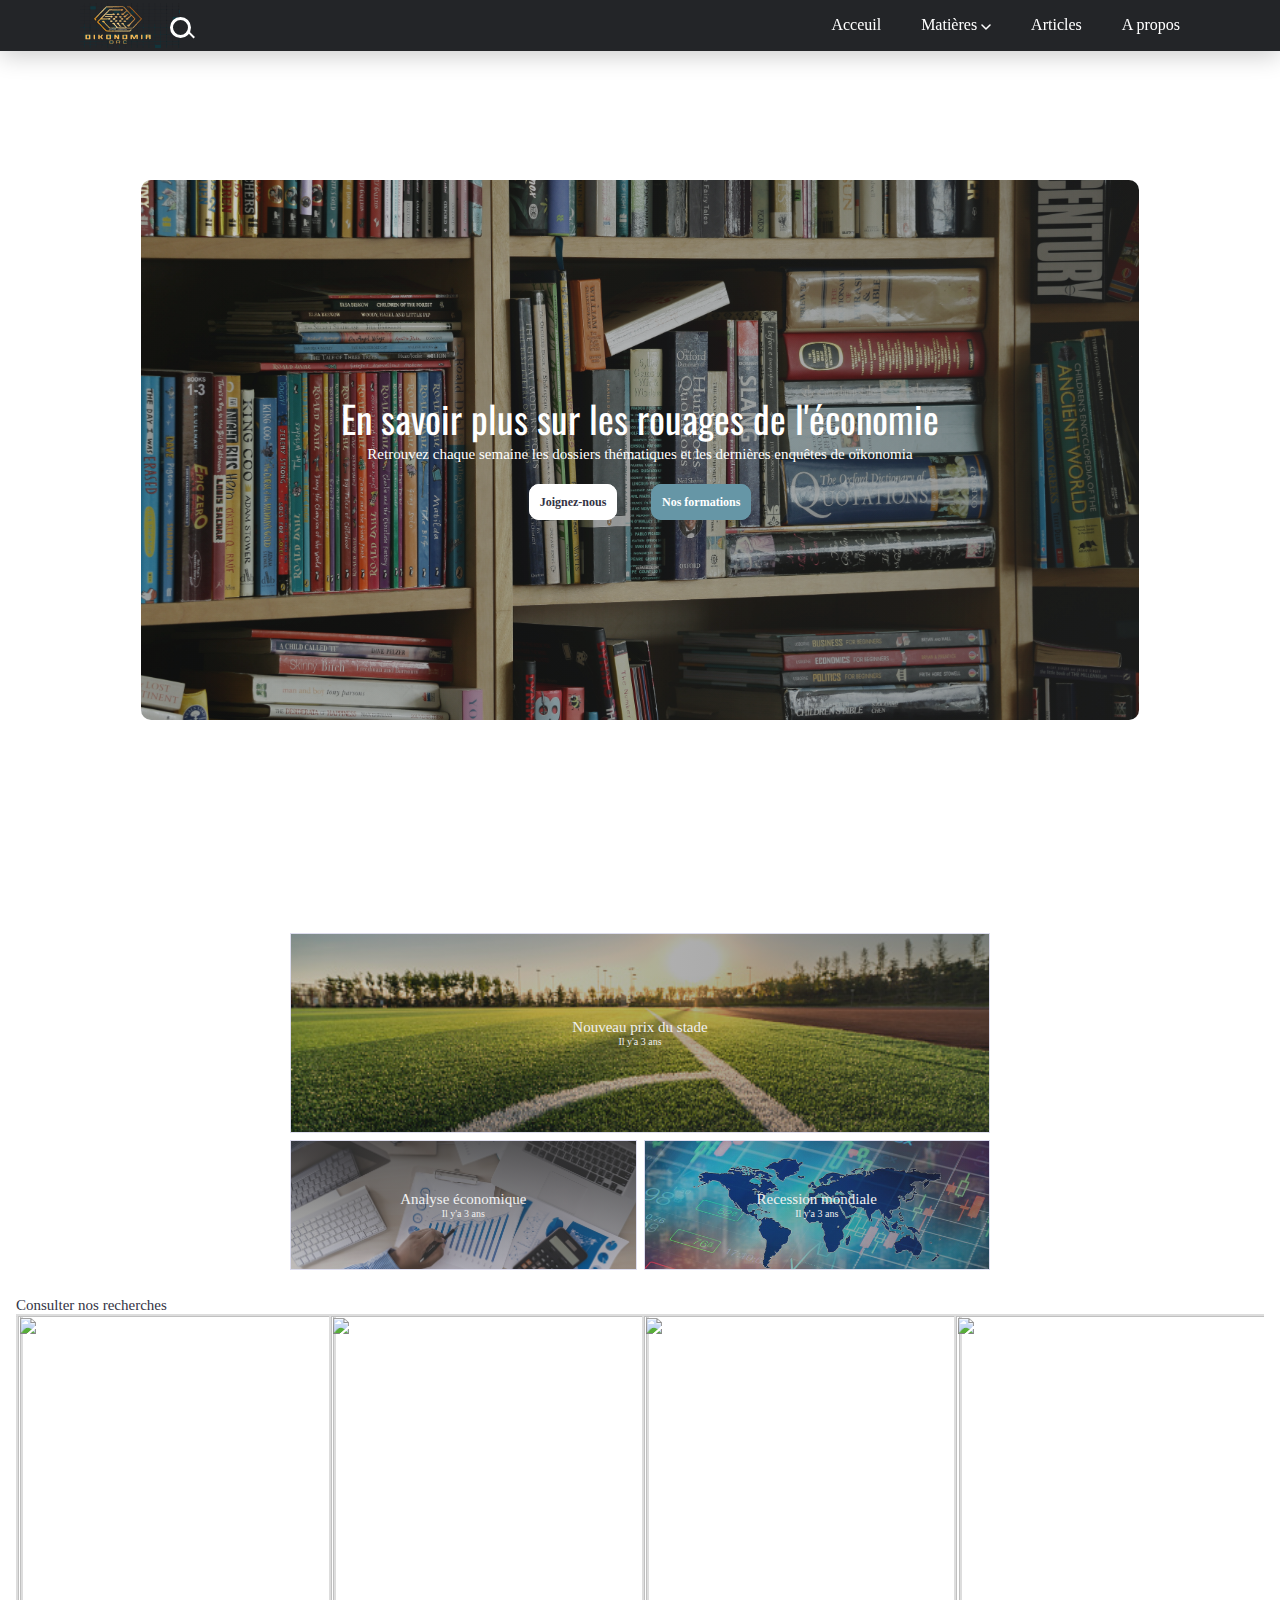
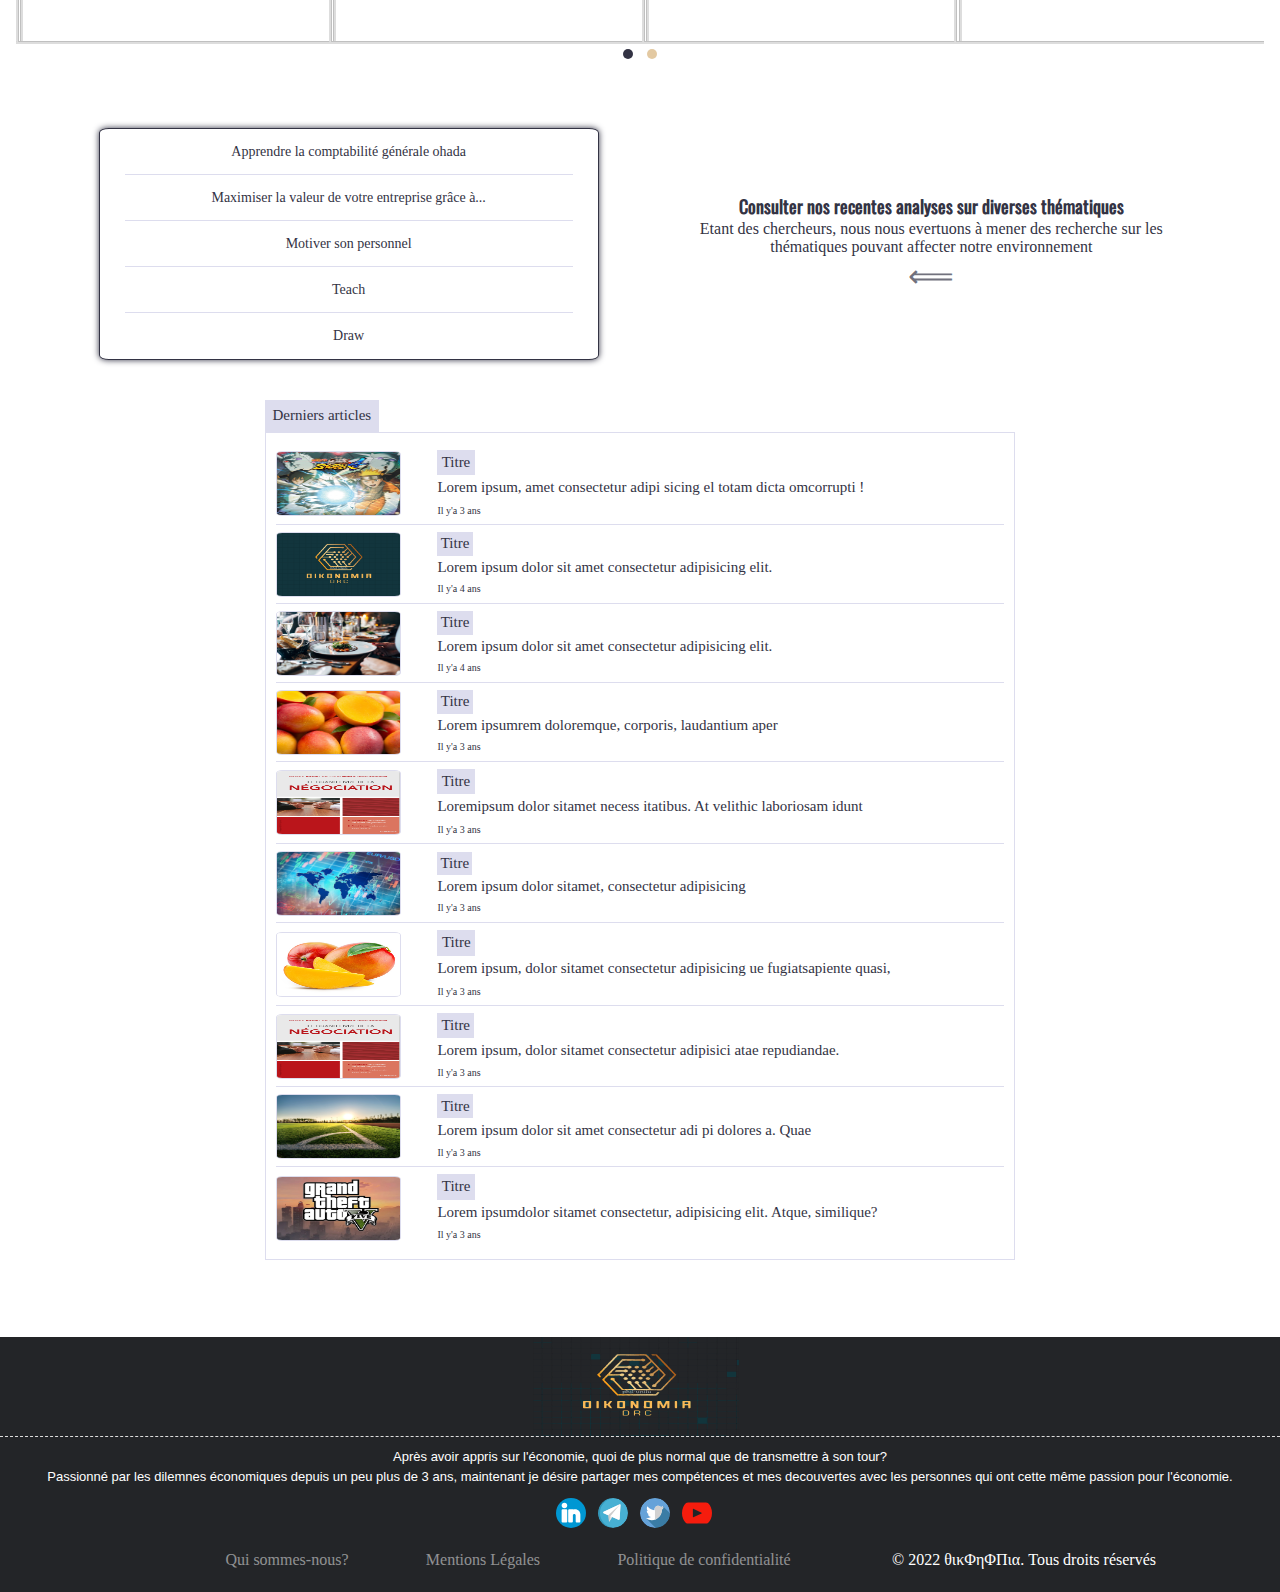
==== commit 086340cf: "Add files via upload" ====
--- a/index.html
+++ b/index.html
@@ -22,16 +22,12 @@
 <body class="scroll-up">
     <header class="header">
         <div class="logo">
-            <div>
-                <img src="icones/oikos-logos.svg" alt="logo_du_site">
-                <!-- <span class="logo-icon"></span> -->
-                <!-- <a href="#">&#x03b8;&#x03b9;&#x03ba;&#x03a6;&#x03b7;&#x03a6;&#x03a0;&#x03b9;&#x03b1;</a> -->
-            </div>
+            <img src="icones/oikos-logos.svg" alt="logo_du_site">
             <div class="search">
                 <div class="icon"></div>
                 <form action="#" method="get" id="form-search">
                     <input type="search" name="searchBar" placeholder="Recherchez sur le site" required>
-                    <button type="submit" name="btnSearchBar" class="btn">&#x2332;</button>
+                    <button type="submit" name="btnSearchBar" class="btn">-</button>
                 </form>
             </div>
         </div>
@@ -44,6 +40,7 @@
                         <li class="sub-item"><a href="#" class="link">Economie monetaire</a></li>
                         <li class="sub-item"><a href="#" class="link">Gestion financière</a></li>
                         <li class="sub-item"><a href="#" class="link">Gestion des ressources humaines</a></li>
+                        <li class="sub-item"><a href="#" class="link">Travaux de recherche</a></li>
                     </ul>
                 </li>
                 <li class="menu-item"><a href="#" class="link">Articles</a></li>
@@ -64,8 +61,8 @@
                         dernières enquêtes de oïkonomia
                     </p>
                     <div class="bouton_accueil">
-                        <a href="#" class="boutton toggle-modal">Nous contacter</a>
-                        <a href="#" class="boutton">Voir nos formations</a>
+                        <a href="#" class="boutton toggle-modal">Joignez-nous</a>
+                        <a href="#" class="boutton">Nos formations</a>
                     </div>
                 </div>
             </article>
@@ -87,53 +84,56 @@
                     </a>
                 </div>
             </article>
-            <article class="second-article">
+            <article class="second-article" id="second-article">
+                <div class="title-sec">
+                    <h1>Consulter nos recherches</h1>
+                </div>
                 <div class="container owl-carousel-art owl-theme">
+                    <a href="TFE/AfficheurTFE.html" class="card item">
+                        <img src="images/carousel-1/Le_risque_d-investissement_et_de_rentabilité_des_entreprises_minieres.png">
+                    </a>
+                    <p class="card item">
+                        <img src="images/carousel-1/Motivation_des_employés.png">
+                    </p>
+                    <p class="card item">
+                        <img src="images/carousel-1/Impact_de_la_covid19_sur_la_performance_financiere_des_entreprises_publiques_oikonomia2022.png">
+                    </p>
+                    <p class="card item">
+                        <img src="images/carousel-1/Rôle_de_la_femme_dans_la_publicité_et_comportant_des_consommateurs_oikonomia2022.png">
+                    </p>
+                    <p class="card item">
+                        <img src="images/carousel-1/Analyse_critique_de_la_fixation_des_prix_sur_le_petit_commerce_oikonomia2022.png">
+                    </p>
+                    <p class="card item">
+                        <img src="images/carousel-1/Acces_des_femmes_aux_emplois_formels_en_RDC_oikonomia2022.png">
+                    </p>
+                    <p class="card item">
+                        <img src="images/carousel-1/LES_PRATIQUES_DE_L’e-GESTION_DES_RESSOURCES_HUMAINES_ET_PERFORMANCE_SOCIALE_DES_ENTREPRISES_MINIÈRES_DU_LUALABA_EN_RDC_oikonomia2022.png">
+                    </p>
+                </div>
+                <!-- <div class="container owl-carousel-art owl-theme">
+                    <p class="card item">
+                        <img src="images/carousel-1/card5.jpg">
+                    </p>
+                    <p class="card item">
+                        <img src="images/carousel-1/card2.png">
+                    </p>
+                    <p class="card item">
+                        <img src="images/carousel-1/card4.jpg">
+                    </p>
                     <p class="card item">
                         <img src="images/carousel-1/card1.jpg">
                     </p>
                     <p class="card item">
+                        <img src="images/carousel-1/card5.JPG">
+                    </p>
+                    <p class="card item">
                         <img src="images/carousel-1/card2.png">
                     </p>
                     <p class="card item">
                         <img src="images/carousel-1/card3.jfif">
                     </p>
-                    <p class="card item">
-                        <img src="images/carousel-1/card4.jpg">
-                    </p>
-                    <p class="card item">
-                        <img src="images/carousel-1/card5.JPG">
-                    </p>
-                    <p class="card item">
-                        <img src="images/carousel-1/card1.jpg">
-                    </p>
-                    <p class="card item">
-                        <img src="images/carousel-1/card2.png">
-                    </p>
-                </div>
-                <div class="container owl-carousel-art owl-theme">
-                    <p class="card item">
-                        <img src="images/carousel-1/card5.jpg">
-                    </p>
-                    <p class="card item">
-                        <img src="images/carousel-1/card2.png">
-                    </p>
-                    <p class="card item">
-                        <img src="images/carousel-1/card4.jpg">
-                    </p>
-                    <p class="card item">
-                        <img src="images/carousel-1/card1.jpg">
-                    </p>
-                    <p class="card item">
-                        <img src="images/carousel-1/card5.JPG">
-                    </p>
-                    <p class="card item">
-                        <img src="images/carousel-1/card2.png">
-                    </p>
-                    <p class="card item">
-                        <img src="images/carousel-1/card3.jfif">
-                    </p>
-                </div>
+                </div> -->
             </article>
             <article class="third-article">
                 <div> 
@@ -279,7 +279,7 @@
                 <div class="overlay"></div>
                 <div class="modales" role="dialog" aria-label="boite-modale">
                     <h1 class="close-modal toggle-modal" aria-label="close-modal">&#10006;</h1>
-                    <h1 class="heading">Contactez-nous</h1>
+                    <h1 class="heading">Nous contacter</h1>
                     <form action="traitementForm.php" method="post">
                         <input type="text" placeholder="Votre nom complet" class="box" required>
                         <input type="email" placeholder="Votre e-mail" class="box" required>
--- a/config-css.css
+++ b/config-css.css
@@ -1,5 +1,8 @@
 /* font */
-
+@font-face {
+    font-family: poppins;
+    src: url(font/Poppins-Regular.ttf);
+}
 @font-face {
     font-family: oswald ;
     src: url(font/Oswald-Regular.ttf);
@@ -11,6 +14,10 @@
 :root {
     --theme-vert: #6696a6;
     --theme-blanc: #fff;
+    --theme-gris-1: #ddd;
+    --theme-gris-2: #f0f0f0;
+    --theme-gris-3: #d3d3dd;
+    --theme-link: blue;
     --theme-noir: #334;
 }
 /* variable */
@@ -61,11 +68,16 @@
 }
 
 /* mine reset */
+b {
+    font-weight: 700;
+}
+
+
 * {
     margin: 0;
     padding: 0;
     box-sizing: border-box;
-    font-family:Arial, Helvetica, sans-serif;
+    scroll-behavior: smooth;
 }
 
 html::-webkit-scrollbar {
@@ -80,18 +92,24 @@
     background: #dde;
 }
 
+hr {
+    margin: 5px 0 10px 0;
+    border: solid .01px rgb(51, 51, 68, .6);
+}
+
 /*  */
 body {
+    font-family: poppins;
     font-size: 12px;
     width: 100vw;
     overflow-x: hidden;
 }
 
-.scroll-down header {
+.scroll-down > header {
     transform: translate3d(0, -100%, 0);
 }
 
-.scroll-up header {
+.scroll-up > header {
     filter: drop-shadow(0 -10px -20px rgb(170, 170, 170));
     -webkit-filter: drop-shadow(0 -10px -20px rgb(170, 170, 170));
     -moz-filter: drop-shadow(0 -10px -20px rgb(170, 170, 170));
@@ -104,4 +122,111 @@
     font-weight: 600;
     font-size: 18px;
     line-height: 1.5;
+}
+/* afficheur TFE */
+
+.icon-min {
+    width: 30px;
+    height: 30px;
+}
+
+.img-min {
+    width: 300px;
+    height: 210px;
+}
+
+.img-max {
+    width: 100%;
+    height: 250px;
+    height: 30vh;
+}
+
+.titre-s-2 {
+    font-size: 14px;
+    font-weight: 800;
+    line-height: 1.5;
+}
+
+.titre-s-3 {
+    font-size: 12.5px;
+    font-weight: 700;
+    line-height: 2;
+    text-decoration: underline;
+}
+
+
+/* Afficheur TFE  */
+
+/*modals */
+
+.modals-container {
+    color: black;
+    visibility: hidden;
+    position: fixed;
+    top: 0;
+    left: 0;
+    width: 100vw;
+    height: 100vh;
+    transition: visibility .4s;
+    user-select: none;
+    z-index: 30000;
+}
+
+.modals-container.active {
+    visibility: visible;
+}
+
+.overlay {
+    opacity: 0;
+    position: absolute;
+    width: 100%;
+    height: 100%;
+    background: #333333d3;
+    user-select: none;
+    transition: opacity .4s .2s ease-out;
+    z-index: 20000;
+}
+
+.modals-container.active .overlay {
+    opacity: 1;
+    transition: opacity .4s ease-out;
+}
+
+.modales {
+    user-select: none;
+    opacity: 0;
+    width: 90vw;
+    padding: 15px 0;
+    background: rgb(253, 250, 250);
+    border-radius: 5px;
+    border: solid .1px rgba(221, 221, 238, 0.5);
+    box-shadow: 0 0 5px rgba(51, 51, 51, 0.5);
+    position: absolute;
+    top: 40%;
+    left: 50%;
+    transform: translate(-50%, calc(-50% - 50px));
+    transition: opacity .4s ease-out, transform .4s ease-out;
+    z-index: 20001;
+}
+
+.modals-container.active .modales {
+    opacity: 1;
+    transform: translate(-50%, -50%);
+    transition: opacity .4s .2s ease-out, transform .4s .2s ease-out;
+}
+
+.close-modal {
+    border: none;
+    font-size: 1.6em;
+    position: absolute;
+    top: 5px;
+    right: 10px;
+    cursor: pointer;
+    background: transparent;
+    color: #666;
+    user-select: none;
+}
+
+.close-modal:hover {
+    color: #334;
 }--- a/style-1.css
+++ b/style-1.css
@@ -30,12 +30,8 @@
     align-items: center;
 }
 
-.logo img {
-    /* display: block; */
-    /* background: url(icones/oikos-logos.svg) center center / cover no-repeat; */
+.logo > img {
     width: 80px;
-    /* height: 70px; */
-    /* padding: 0 50px; */
     transform: scale(1.5);
 }
 
@@ -65,7 +61,7 @@
 
 .menu-item > a {
     color: #fff;
-    font-size: 20px;
+    font-size: 16px;
     text-decoration: none;
     margin: 20px;
     padding: 25px 0;
--- a/style-main-accueil.css
+++ b/style-main-accueil.css
@@ -3,7 +3,7 @@
     top: 70px;
     color: #334;
     font-size: 12px;
-    margin-bottom: 10%;
+    margin-bottom: 15%;
 }
 
 main > section {
@@ -33,12 +33,12 @@
 
 .bouton_accueil {
     text-align: center;
-    padding-top: 2%;
+    padding-top: 5%;
 }
 
 .bouton_accueil .boutton {
-    padding: 5px 10px;
-    border-radius: 5%;
+    padding: 10px 10px;
+    border-radius: 10px;
     border-style: none;
     border: solid 1px #fff;
     background: #fff;
@@ -47,6 +47,8 @@
     cursor: pointer;
     user-select: none;
     text-decoration: none;
+    font-size: 12px;
+    font-weight: 700;
 }
 
 .bouton_accueil .boutton:last-of-type {
@@ -91,17 +93,22 @@
 @media screen and (min-width:800px) {
     .main-site {
         font-size: 15px;
+        top: 0;
+        margin-bottom: 0;
     }
 
     .first-section {
         display: flex;
         align-items: center;
         justify-content: space-evenly;
+        height: 100vh;
     }
 
     .main-intro {
         width: 80%;
         height: 250px;
+        height: 60vh;
+        border-radius: 10px;
         margin: auto;
         background: linear-gradient(to left, rgb(51, 51, 51, .5), #3334), url(images/bannieres/banniere11.jpg) center center / cover no-repeat;
     }
@@ -113,4 +120,8 @@
         border-radius: 100%;
     }
 
+    .titre_accueil {
+        font-size: 2.5em;
+    }
+
 }--- a/css-deuxièmeSection.css
+++ b/css-deuxièmeSection.css
@@ -53,14 +53,20 @@
 }
 
 .container .card {
-    /* width: 400px; */
+    display: block;
     height: 250px;
     margin: auto;
     position: relative;
+    width: 320px;
+    height: 330px;
+    border: solid 2px #ddd;
+    border-radius: 4px;
 }
 
 .container .card img {
     position: absolute;
+    width: 100%;
+    height: 100%;
 }
 
 .container .card:hover::after {
--- a/style-last.css
+++ b/style-last.css
@@ -1,15 +1,11 @@
 .footer {
-    /* position: absolute;
-    position: relative;
-    bottom: 0; */
     background: #232528;
     color: #fff;
 }
 
 .banniere-logo {
-    /* background: url(icones/oikos-logos.svg) center center / cover no-repeat; */
     width: 100vw;
-    height: 150px;
+    height: 100px;
     border-bottom: dashed .2px #ddd;
     text-align: center;
 }
@@ -17,6 +13,7 @@
 .banniere-logo img {
     width: 60vw;
     height: -webkit-fill-available;
+    height: 99px;
 }
 
 .footer-description {
@@ -83,6 +80,7 @@
     text-decoration: none;
     font-size: inherit;
     line-height: 1.5;
+    color: #ffffff80;
     color: rgb(255, 255, 255, .5);
     transition: .2s;
     transition-property: color;
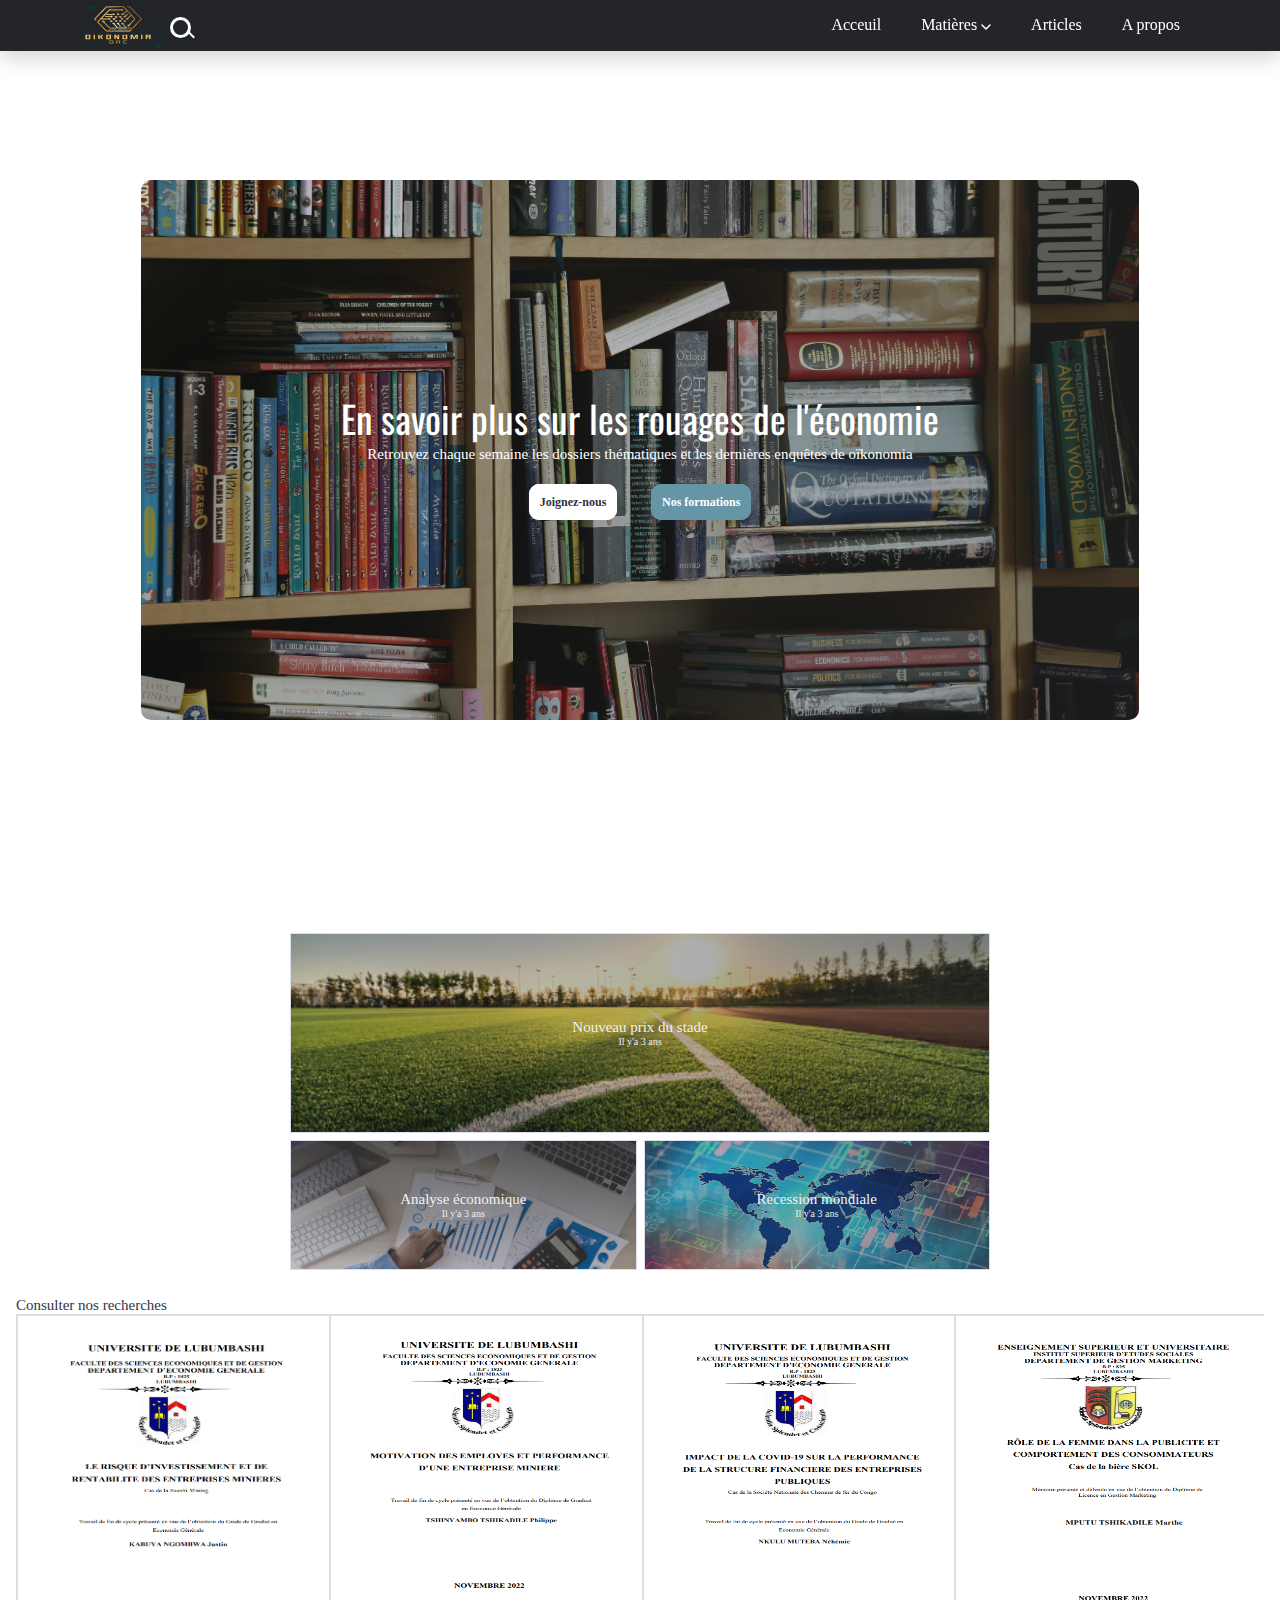
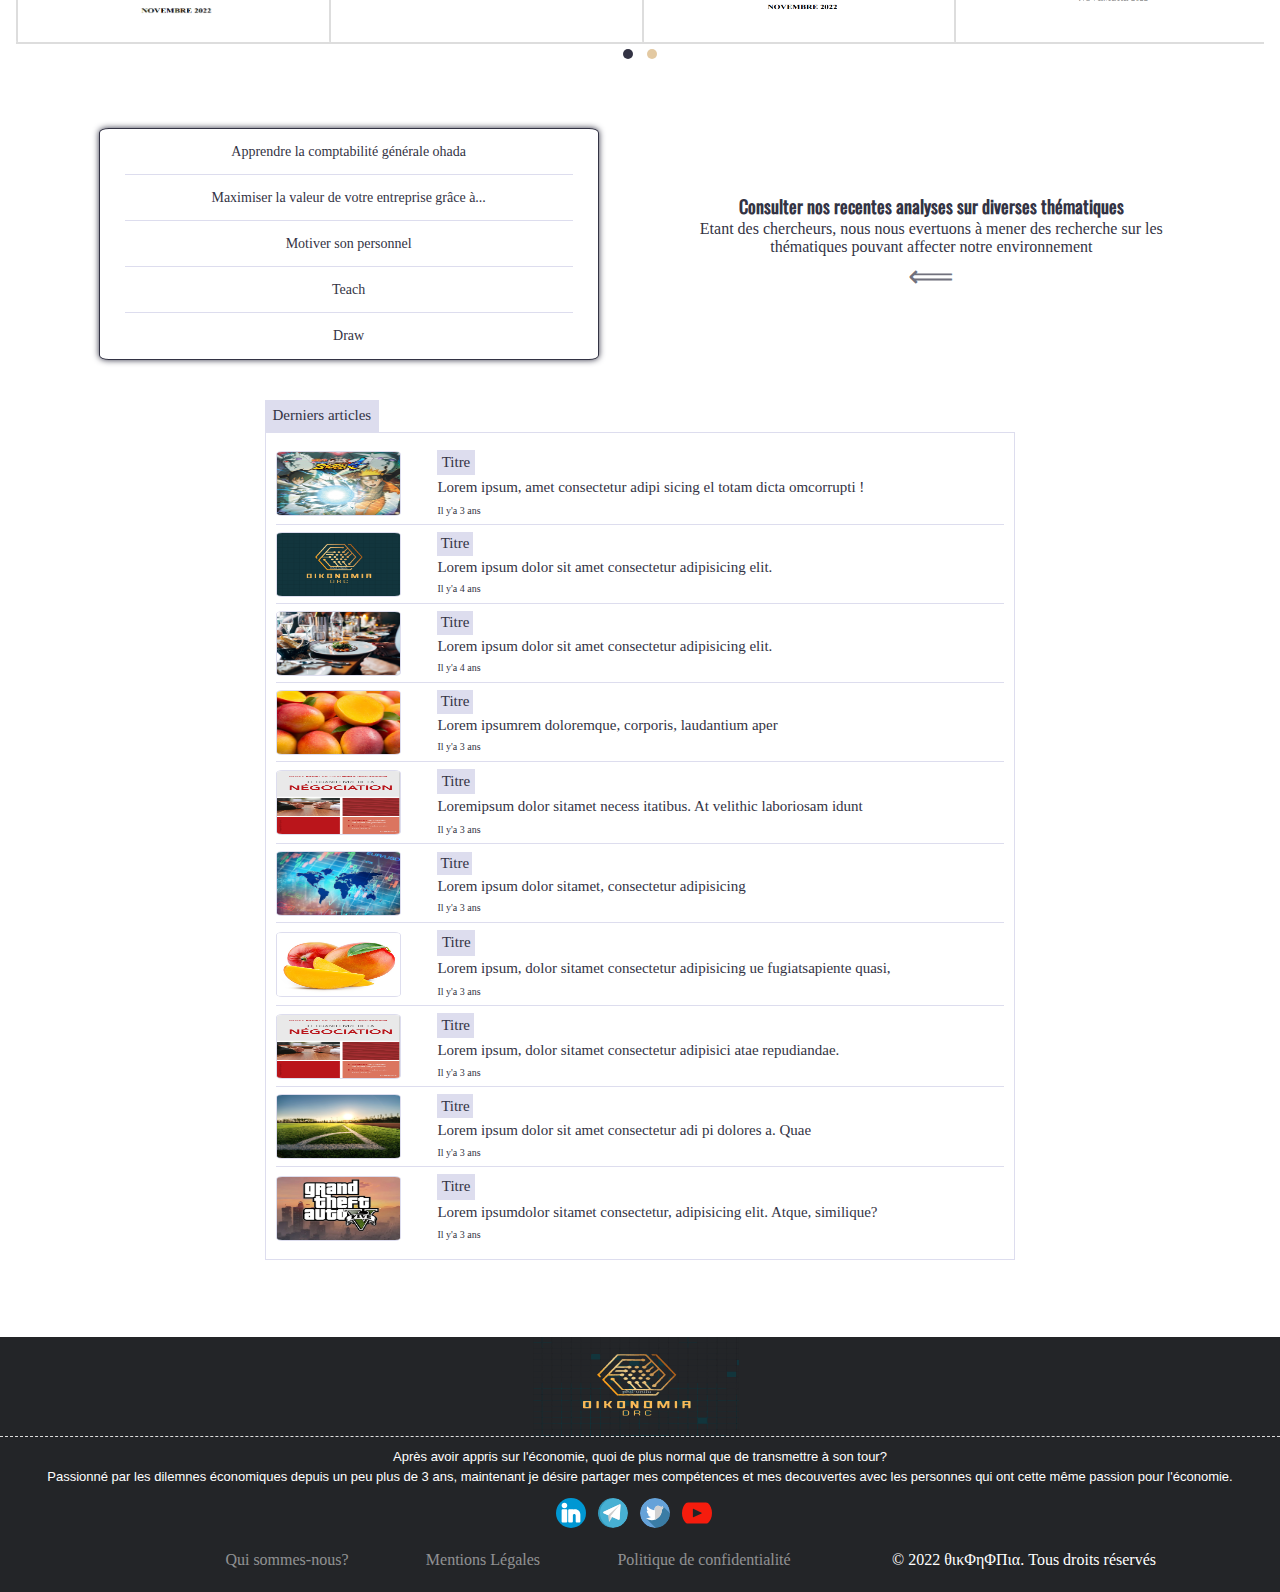
==== commit 93c29324: "Add files via upload" ====
--- a/index.html
+++ b/index.html
@@ -40,7 +40,7 @@
                         <li class="sub-item"><a href="#" class="link">Economie monetaire</a></li>
                         <li class="sub-item"><a href="#" class="link">Gestion financière</a></li>
                         <li class="sub-item"><a href="#" class="link">Gestion des ressources humaines</a></li>
-                        <li class="sub-item"><a href="#" class="link">Travaux de recherche</a></li>
+                        <li class="sub-item"><a href="TFE-container.html" class="link">Travaux de recherche</a></li>
                     </ul>
                 </li>
                 <li class="menu-item"><a href="#" class="link">Articles</a></li>
--- a/config-css.css
+++ b/config-css.css
@@ -80,15 +80,25 @@
     scroll-behavior: smooth;
 }
 
-html::-webkit-scrollbar {
+*::-webkit-scrollbar {
     width: 7.5px;
 }
 
-html::-webkit-scrollbar-thumb {
+*::-webkit-scrollbar-thumb {
+    background: transparent;
+    transition: background-color .5s;
+}
+
+*::-webkit-scrollbar-thumb:hover {
     background: rgb(35, 37, 43, .7);
 }
 
-html::-webkit-scrollbar-track {
+*::-webkit-scrollbar-track {
+    background: transparent;
+    transition: background-color .5s;
+}
+
+*::-webkit-scrollbar-track:hover {
     background: #dde;
 }
 
@@ -229,4 +239,68 @@
 
 .close-modal:hover {
     color: #334;
+}
+
+/* toggle theme */
+
+.toggle-theme{
+    position: relative;
+}
+
+.toggle-theme input {
+    position: absolute;
+    opacity: 0;
+}
+
+.toggle-theme label {
+    display: grid;
+    grid-template-columns: 2em 1fr;
+    grid-template-areas: "checkbox label";
+    gap: .7em;
+}
+
+.toggle-theme label:before {
+    content: '';
+    grid-area: checkbox;
+    display: block;
+    width: 100%;
+    height: 1em;
+    border-radius: 1em;
+    border: solid 1.6px var(--theme-gris-1, #333);
+    background: #fff;
+    margin-top: .1em;
+    transition: background-color .5s, border-color .3s, box-shadow .2s ;
+}
+
+.toggle-theme label::after {
+    content: '';
+    grid-area: checkbox;
+    display: block;
+    position: relative;
+    /* left: 2px;
+    top: 2px;
+    width: calc(1em - 2px);
+    height: calc(1em - 2px); */
+    left: 1px;
+    width: calc(1.2em - -1px);
+    height: calc(1.2em - -1px);
+    border-radius: 50%;
+    background: #89989e;
+    margin-top: .1em;
+    transition: background-color .5s, transform .3s;
+}
+
+.toggle-theme input:checked + label:before {
+    background: var(--theme-vert, #6696a6);
+    border-color: var(--theme-vert, #6696a6);
+}
+
+.toggle-theme input:checked + label:after {
+    background: #f0f0f0;
+    transform: translateX(.8em);
+}
+
+.toggle-theme input:focus + label:before {
+    border-color: var(--theme-vert, #6696a6);
+    box-shadow: 0 0 0 1px #c4dbf9;
 }